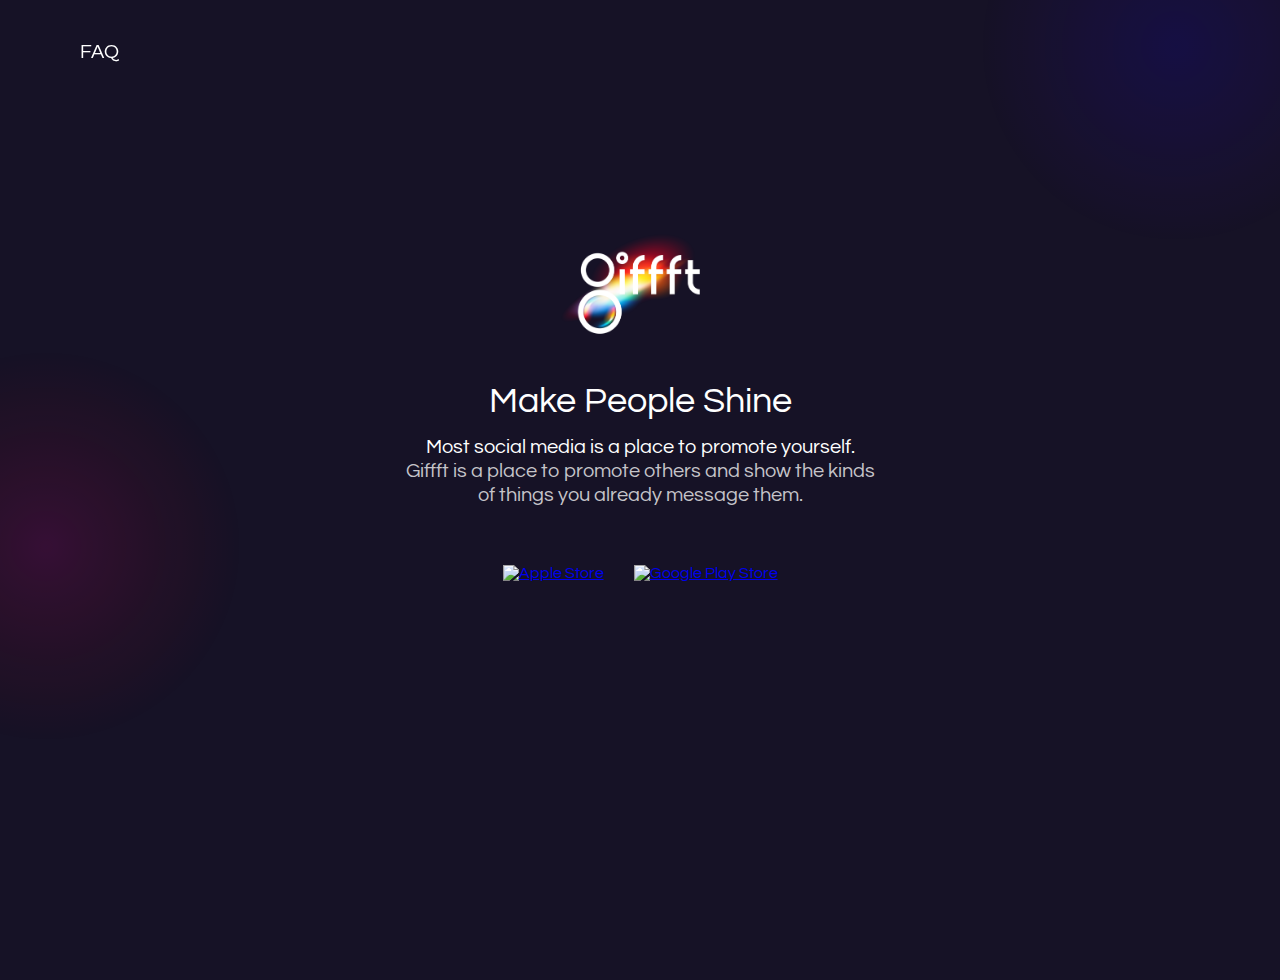
==== index.html @ f326a36e "first commit" ====
<!DOCTYPE html>
<html lang="en">

<head>
    <meta charset="UTF-8">
    <meta name="viewport" content="width=device-width, initial-scale=1.0">
    <title>Make People Shine</title>
    <link rel="stylesheet" href="style.css">
    <link href="https://fonts.googleapis.com/css2?family=Questrial&display=swap" rel="stylesheet">
</head>

<body>

    <div>
        <div class="faq-link">
            <a href="faqs.html">FAQ</a>
        </div>
        <div class="container" id="hover-area">
            <div class="logo">
                <img src="/logo.png" alt="FAQ Illustration">
            </div>
            <h2>Make People Shine</h2>
            <div class="description">
                <p>Most social media is a place to promote yourself.</p>
                <p class="secondary">Giffft is a place to promote others and show the kinds</p>
                <p class="secondary">of things you already message them.</p>
            </div>

            <div class="store-buttons">
                <a class="apple" href="https://apps.apple.com/in/app/giffft-make-people-shine/id6445975882">
                    <img src="https://framerusercontent.com/images/13icDZKUXAe1zTsJyBXGAKTzMj4.png" alt="Apple Store">
                </a>
                <a class="android" href="https://play.google.com/store/apps/details?id=com.giffft.android&hl=en&gl=us">
                    <img src="https://framerusercontent.com/images/GoLACiYZ2X74TguXgtabA8DJqqQ.png"
                        alt="Google Play Store">
                </a>
            </div>

            <div class="background-circle circle-left"></div>
            <div class="background-circle circle-right"></div>

            <div class="dynamic-circle" id="dynamicCircle"></div>
        </div>
    </div>

    <script src="index.js"></script>
</body>

</html>
---- style.css ----
body {
    margin: 0;
    padding: 40px 80px;
    height: 100vh;
    background-color: #161226;
    color: white;
    font-family: "Questrial", sans-serif;
    overflow: hidden;
}

.container {
    display: flex;
    margin-top: -100px;
    flex-direction: column;
    justify-content: center;
    align-items: center;
    min-height: 100vh;
    padding: 40px;
    box-sizing: border-box;
    position: relative;
    margin-bottom: 200px;
}

.faq-link {

    width: 100%;
    display: block;
    text-align: left;
    z-index: 999;
    position: relative;
}

.faq-link a {
    cursor: pointer;
    color: white;
    text-decoration: none;
    font-size: 20px;
    font-weight: 300;
    line-height: 24px;
}

.logo img {
    transform: scale(1.5);
    margin-bottom: 20px;
    width: 120px;
    height: 80px;
    object-fit: cover;
}

h2 {
    font-size: 36px;
    font-weight: 300;
    line-height: 44px;
    margin-bottom: 10px;
    text-align: center;
}

.description {
    display: flex;
    justify-content: center;
    align-items: center;
    flex-direction: column;
    font-family: "Questrial", sans-serif;
    font-size: 17px;
    text-align: center;
    color: rgb(255, 255, 255);
    margin-bottom: 40px;
}


.description p {
    font-family: "Questrial", sans-serif;
    font-size: 20px;
    margin: 0;
    margin-top: 4px;
}

.description .secondary {
    color: #c5c4c9;
}

.description p.secondary {
    color: #c5c4c9;
}

.store-buttons {
    display: flex;
    gap: 30px;
    margin-top: 20px;
}

.store-buttons img {
    width: 218px;
    height: 54px;
    object-fit: contain;
    cursor: pointer;
}

.background-circle {
    position: fixed;
    width: 400px;
    height: 400px;
    background-size: 100% 100%;
}

.circle-left {
    bottom: 150px;
    left: -150px;
}

.circle-right {
    top: -150px;
    right: -100px;
}

.background-circle {
    position: fixed;
    width: 400px;
    height: 400px;
    background-size: 100% 100%;
}

.circle-left {
    bottom: 150px;
    left: -150px;
    background-image: url('data:image/svg+xml;utf8,%3Csvg%20xmlns%3D%22http%3A%2F%2Fwww.w3.org%2F2000%2Fsvg%22%20xmlns%3Axlink%3D%22http%3A%2F%2Fwww.w3.org%2F1999%2Fxlink%22%20viewBox%3D%220%200%20410%20410%22%3E%3Cg%3E%3Cdefs%3E%3CradialGradient%20id%3D%22idss11196725724_1g-2069340292%22%20cy%3D%220.5%22%20cx%3D%220.5%22%20r%3D%220.5%22%20gradientTransform%3D%22translate(0.5%2C%200.5)%20scale(1%201)%20translate(-0.5%2C%20-0.5)%22%3E%3Cstop%20offset%3D%220%22%20stop-color%3D%22rgba(255%2C%200%2C%20153%2C%200.37)%22%20stop-opacity%3D%220.37%22%3E%3C%2Fstop%3E%3Cstop%20offset%3D%221%22%20stop-color%3D%22rgba(255%2C%200%2C%200%2C%200)%22%20stop-opacity%3D%220%22%3E%3C%2Fstop%3E%3C%2FradialGradient%3E%3C%2Fdefs%3E%3Cpath%20d%3D%22M%20201%200%20C%20312.009%200%20402%2089.991%20402%20201%20C%20402%20312.009%20312.009%20402%20201%20402%20C%2089.991%20402%200%20312.009%200%20201%20C%200%2089.991%2089.991%200%20201%200%20Z%22%20fill%3D%22url(%23idss11196725724_1g-2069340292)%22%3E%3C%2Fpath%3E%3C%2Fg%3E%3C%2Fsvg%3E');
}

.circle-right {
    top: -150px;
    right: -100px;
    background-image: url('data:image/svg+xml;utf8,%3Csvg%20xmlns%3D%22http%3A%2F%2Fwww.w3.org%2F2000%2Fsvg%22%20xmlns%3Axlink%3D%22http%3A%2F%2Fwww.w3.org%2F1999%2Fxlink%22%20viewBox%3D%220%200%20410%20410%22%3E%3Cg%3E%3Cdefs%3E%3CradialGradient%20id%3D%22idss11711836158_1g-739207416%22%20cy%3D%220.5%22%20cx%3D%220.5%22%20r%3D%220.5%22%20gradientTransform%3D%22translate(0.5%2C%200.5)%20scale(1%201)%20translate(-0.5%2C%20-0.5)%22%3E%3Cstop%20offset%3D%220%22%20stop-color%3D%22rgba(17%2C%200%2C%20255%2C%200.37)%22%20stop-opacity%3D%220.37%22%3E%3C%2Fstop%3E%3Cstop%20offset%3D%221%22%20stop-color%3D%22rgba(72%2C%200%2C%20255%2C%200)%22%20stop-opacity%3D%220%22%3E%3C%2Fstop%3E%3C%2FradialGradient%3E%3C%2Fdefs%3E%3Cpath%20d%3D%22M%20201%200%20C%20312.009%200%20402%2089.991%20402%20201%20C%20402%20312.009%20312.009%20402%20201%20402%20C%2089.991%20402%200%20312.009%200%20201%20C%200%2089.991%2089.991%200%20201%200%20Z%22%20fill%3D%22url(%23idss11711836158_1g-739207416)%22%3E%3C%2Fpath%3E%3C%2Fg%3E%3C%2Fsvg%3E');
}

#dynamicCircle {
    position: fixed;
    top: 0;
    left: 0;
    width: 300px;
    height: 300px;
    background-image: url('data:image/svg+xml;utf8,%3Csvg%20xmlns%3D%22http%3A%2F%2Fwww.w3.org%2F2000%2Fsvg%22%20xmlns%3Axlink%3D%22http%3A%2F%2Fwww.w3.org%2F1999%2Fxlink%22%20viewBox%3D%220%200%20320%20320%22%3E%3Cg%3E%3Cdefs%3E%3CradialGradient%20id%3D%22idss9440166731_1g1763961616%22%20cy%3D%220.5%22%20cx%3D%220.5%22%20r%3D%220.5%22%20gradientTransform%3D%22translate(0.5%2C%200.5)%20scale(1%201)%20translate(-0.5%2C%20-0.5)%22%3E%3Cstop%20offset%3D%220%22%20stop-color%3D%22rgba(140%2C%200%2C%20255%2C%200.25)%22%20stop-opacity%3D%220.25%22%3E%3C%2Fstop%3E%3Cstop%20offset%3D%221%22%20stop-color%3D%22rgba(140%2C%200%2C%20255%2C%200)%22%20stop-opacity%3D%220%22%3E%3C%2Fstop%3E%3C%2FradialGradient%3E%3C%2Fdefs%3E%3Cpath%20d%3D%22M%20160%200%20C%20248.366%200%20320%2071.634%20320%20160%20C%20320%20248.366%20248.366%20320%20160%20320%20C%2071.634%20320%200%20248.366%200%20160%20C%200%2071.634%2071.634%200%20160%200%20Z%22%20fill%3D%22url(%23idss9440166731_1g1763961616)%22%3E%3C%2Fpath%3E%3C%2Fg%3E%3C%2Fsvg%3E');
    background-size: 100% 100%;
    pointer-events: none;
    z-index: 999;
    transform: translate(-50%, -50%);
    opacity: 0;
    transition: opacity 0.3s;
}

@media (max-width: 768px) {
    body {
        padding: 30px 40px;
    }

    .faq-link {
        text-align: right;
    }

    .container h2 {
        font-size: 24px;
    }

    .description p {
        font-size: 16px;
    }

    .store-buttons {
        flex-direction: column;
        margin: 0;
    }

    .android {
        margin-top: -20px;
    }
}
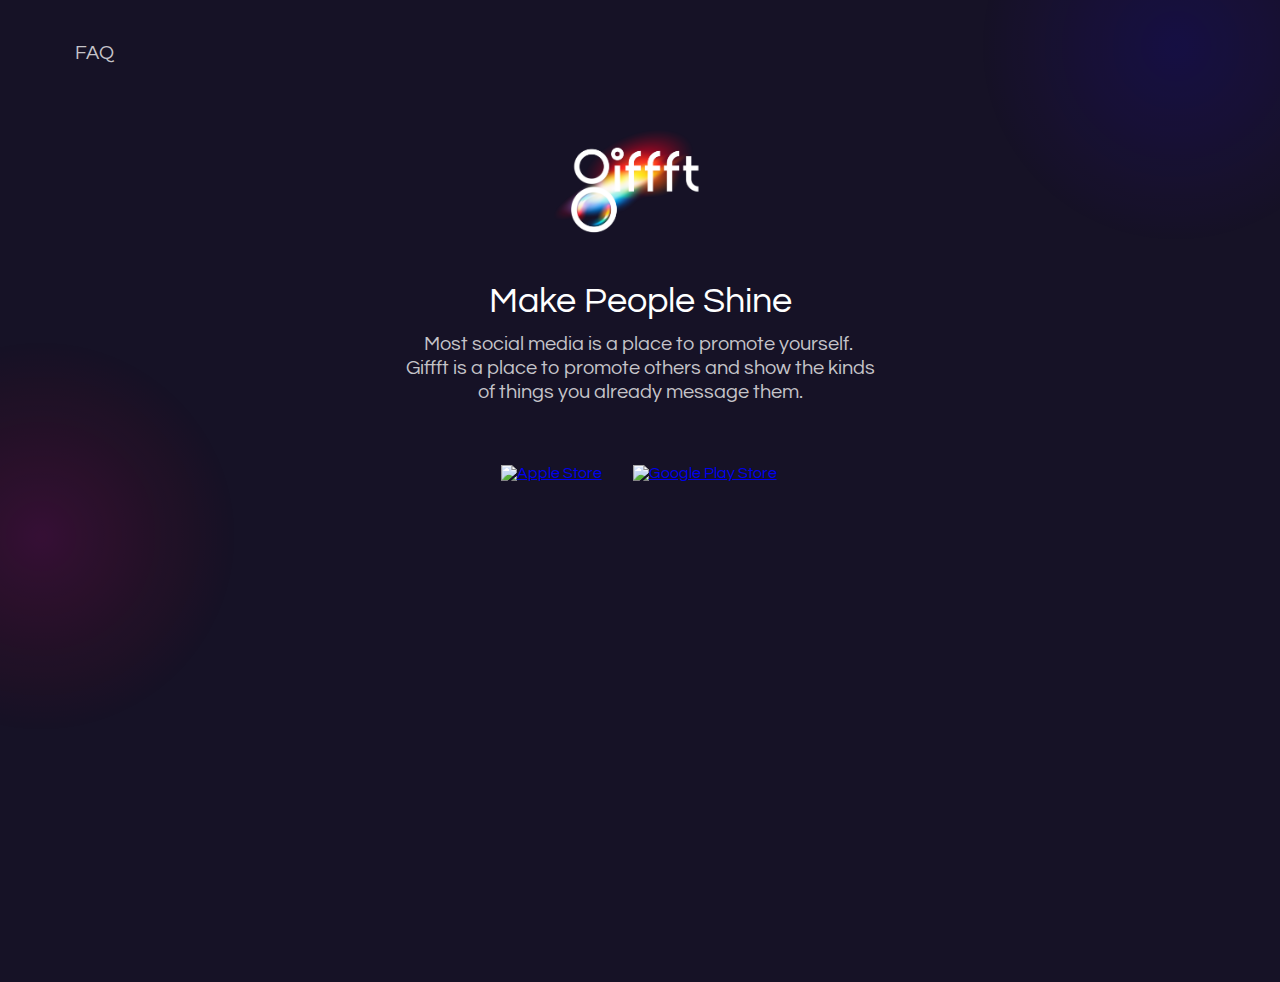
==== commit 7c428160: "fixed CSS issues" ====
--- a/index.html
+++ b/index.html
@@ -4,7 +4,8 @@
 <head>
     <meta charset="UTF-8">
     <meta name="viewport" content="width=device-width, initial-scale=1.0">
-    <title>Make People Shine</title>
+    <meta name="description" content="Make People Shine">
+    <title>Giffft</title>
     <link rel="stylesheet" href="style.css">
     <link href="https://fonts.googleapis.com/css2?family=Questrial&display=swap" rel="stylesheet">
 </head>
@@ -21,9 +22,11 @@
             </div>
             <h2>Make People Shine</h2>
             <div class="description">
-                <p>Most social media is a place to promote yourself.</p>
-                <p class="secondary">Giffft is a place to promote others and show the kinds</p>
-                <p class="secondary">of things you already message them.</p>
+                <p class="first">Most social media is a place to promote yourself.</p>
+                <div class="second">
+                    <p class="secondary">Giffft is a place to promote others and show the kinds</p>
+                    <p class="secondary">of things you already message them.</p>
+                </div>
             </div>
 
             <div class="store-buttons">
--- a/style.css
+++ b/style.css
@@ -1,6 +1,6 @@
 body {
     margin: 0;
-    padding: 40px 80px;
+    padding: 41px 75px;
     height: 100vh;
     background-color: #161226;
     color: white;
@@ -10,48 +10,48 @@
 
 .container {
     display: flex;
-    margin-top: -100px;
     flex-direction: column;
     justify-content: center;
     align-items: center;
-    min-height: 100vh;
     padding: 40px;
-    box-sizing: border-box;
-    position: relative;
-    margin-bottom: 200px;
 }
 
 .faq-link {
-
     width: 100%;
     display: block;
     text-align: left;
     z-index: 999;
-    position: relative;
+    cursor: pointer;
 }
 
 .faq-link a {
-    cursor: pointer;
-    color: white;
+    color: #c5c4c9;
     text-decoration: none;
     font-size: 20px;
-    font-weight: 300;
     line-height: 24px;
 }
 
+.faq-link a:hover {
+    text-decoration: underline;
+}
+
 .logo img {
-    transform: scale(1.5);
-    margin-bottom: 20px;
-    width: 120px;
-    height: 80px;
+    width: 165px;
+    height: 130px;
+    margin-top: 14px;
+    margin-right: 8px;
+    border-radius: inherit;
     object-fit: cover;
+    object-position: center;
+    image-rendering: auto;
 }
 
 h2 {
     font-size: 36px;
     font-weight: 300;
     line-height: 44px;
-    margin-bottom: 10px;
+    margin-top: 27px;
+    margin-bottom: 5px;
     text-align: center;
 }
 
@@ -60,33 +60,31 @@
     justify-content: center;
     align-items: center;
     flex-direction: column;
-    font-family: "Questrial", sans-serif;
-    font-size: 17px;
+    font-size: 20px;
     text-align: center;
-    color: rgb(255, 255, 255);
-    margin-bottom: 40px;
+    color: #c5c4c9;
+    margin-bottom: 63px;
 }
 
-
-.description p {
-    font-family: "Questrial", sans-serif;
-    font-size: 20px;
-    margin: 0;
-    margin-top: 4px;
+.description .first {
+    margin-right: 4px;
+    margin-top: 6px;
 }
 
 .description .secondary {
-    color: #c5c4c9;
+    margin: 0;
+    margin-top: 4px;
+    line-height: 1;
 }
 
-.description p.secondary {
-    color: #c5c4c9;
+.second {
+    margin-top: -20px;
 }
 
 .store-buttons {
+    margin-right: 3px;
     display: flex;
-    gap: 30px;
-    margin-top: 20px;
+    gap: 31px;
 }
 
 .store-buttons img {
@@ -121,8 +119,8 @@
 }
 
 .circle-left {
-    bottom: 150px;
-    left: -150px;
+    bottom: 160px;
+    left: -155px;
     background-image: url('data:image/svg+xml;utf8,%3Csvg%20xmlns%3D%22http%3A%2F%2Fwww.w3.org%2F2000%2Fsvg%22%20xmlns%3Axlink%3D%22http%3A%2F%2Fwww.w3.org%2F1999%2Fxlink%22%20viewBox%3D%220%200%20410%20410%22%3E%3Cg%3E%3Cdefs%3E%3CradialGradient%20id%3D%22idss11196725724_1g-2069340292%22%20cy%3D%220.5%22%20cx%3D%220.5%22%20r%3D%220.5%22%20gradientTransform%3D%22translate(0.5%2C%200.5)%20scale(1%201)%20translate(-0.5%2C%20-0.5)%22%3E%3Cstop%20offset%3D%220%22%20stop-color%3D%22rgba(255%2C%200%2C%20153%2C%200.37)%22%20stop-opacity%3D%220.37%22%3E%3C%2Fstop%3E%3Cstop%20offset%3D%221%22%20stop-color%3D%22rgba(255%2C%200%2C%200%2C%200)%22%20stop-opacity%3D%220%22%3E%3C%2Fstop%3E%3C%2FradialGradient%3E%3C%2Fdefs%3E%3Cpath%20d%3D%22M%20201%200%20C%20312.009%200%20402%2089.991%20402%20201%20C%20402%20312.009%20312.009%20402%20201%20402%20C%2089.991%20402%200%20312.009%200%20201%20C%200%2089.991%2089.991%200%20201%200%20Z%22%20fill%3D%22url(%23idss11196725724_1g-2069340292)%22%3E%3C%2Fpath%3E%3C%2Fg%3E%3C%2Fsvg%3E');
 }
 
@@ -149,7 +147,11 @@
 
 @media (max-width: 768px) {
     body {
-        padding: 30px 40px;
+        padding: 40px 30px;
+    }
+
+    .container {
+        padding: 40px 30px;
     }
 
     .faq-link {
@@ -157,11 +159,11 @@
     }
 
     .container h2 {
-        font-size: 24px;
+        font-size: 30px;
     }
 
-    .description p {
-        font-size: 16px;
+    .description {
+        font-size: 18px;
     }
 
     .store-buttons {
@@ -169,6 +171,16 @@
         margin: 0;
     }
 
+    .circle-left {
+        bottom: -130px;
+        left: -190px;
+    }
+
+    .circle-right {
+        top: -170px;
+        right: -150px;
+    }
+
     .android {
         margin-top: -20px;
     }
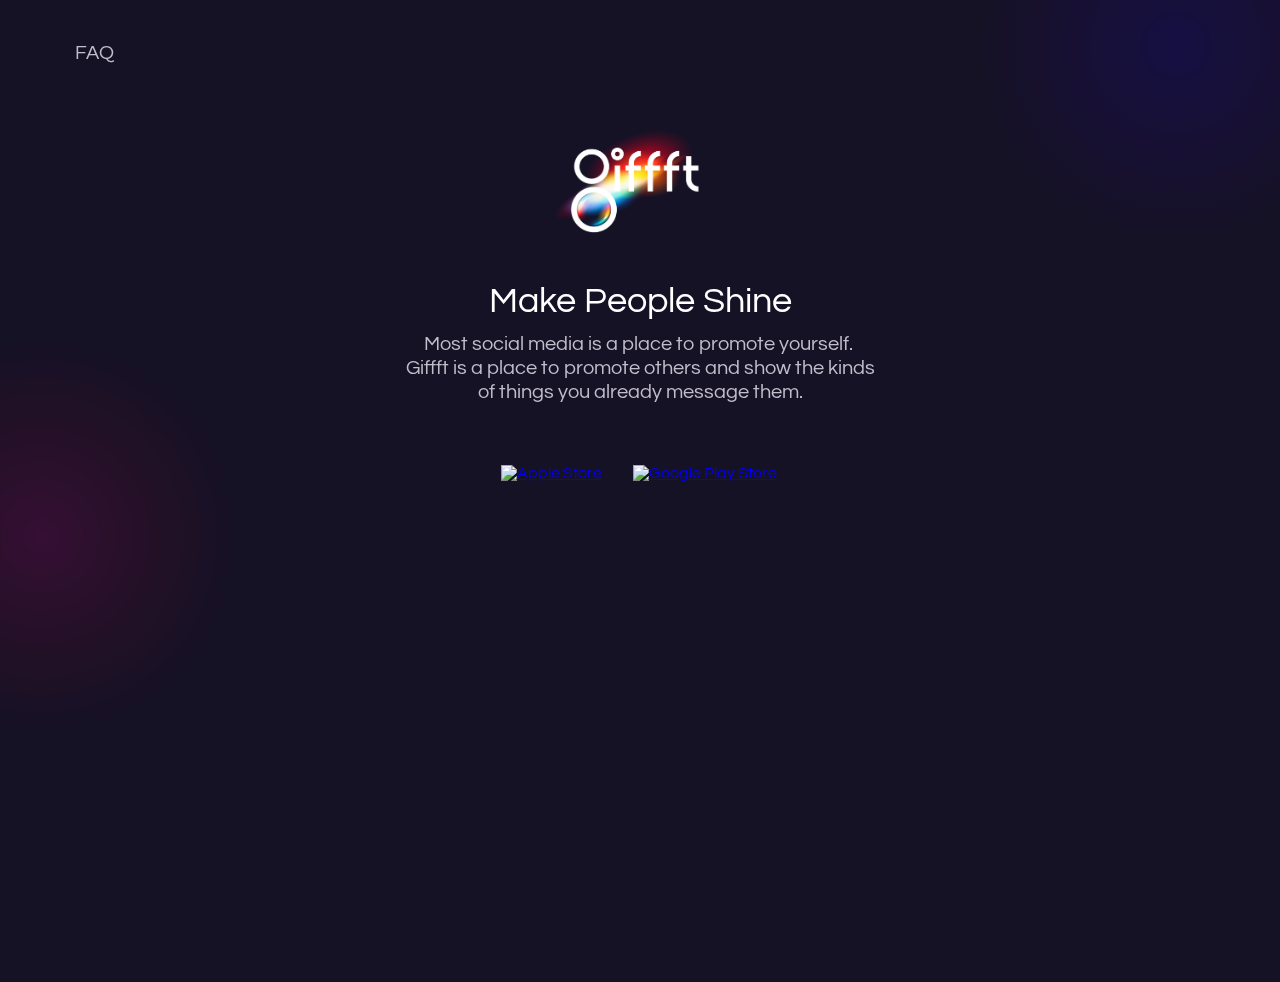
==== commit de6aa6e2: "Design Fixed" ====
--- a/index.html
+++ b/index.html
@@ -12,7 +12,7 @@
 
 <body>
 
-    <div>
+    <div class="homepage">
         <div class="faq-link">
             <a href="faqs.html">FAQ</a>
         </div>
--- a/style.css
+++ b/style.css
@@ -1,14 +1,25 @@
 body {
     margin: 0;
     padding: 41px 75px;
-    height: 100vh;
     background-color: #161226;
     color: white;
     font-family: "Questrial", sans-serif;
+}
+
+.homepage {
+    height: 100vh;
     overflow: hidden;
 }
 
 .container {
+    display: flex;
+    flex-direction: column;
+    justify-content: center;
+    align-items: center;
+    padding: 40px;
+}
+
+.faq-container {
     display: flex;
     flex-direction: column;
     justify-content: center;
@@ -25,7 +36,7 @@
 }
 
 .faq-link a {
-    color: #c5c4c9;
+    color: #c2bdcb;
     text-decoration: none;
     font-size: 20px;
     line-height: 24px;
@@ -62,7 +73,7 @@
     flex-direction: column;
     font-size: 20px;
     text-align: center;
-    color: #c5c4c9;
+    color: #c2bdcb;
     margin-bottom: 63px;
 }
 
@@ -104,11 +115,13 @@
 .circle-left {
     bottom: 150px;
     left: -150px;
+    z-index: -9999999;
 }
 
 .circle-right {
     top: -150px;
     right: -100px;
+    z-index: -9999999;
 }
 
 .background-circle {
@@ -128,6 +141,126 @@
     top: -150px;
     right: -100px;
     background-image: url('data:image/svg+xml;utf8,%3Csvg%20xmlns%3D%22http%3A%2F%2Fwww.w3.org%2F2000%2Fsvg%22%20xmlns%3Axlink%3D%22http%3A%2F%2Fwww.w3.org%2F1999%2Fxlink%22%20viewBox%3D%220%200%20410%20410%22%3E%3Cg%3E%3Cdefs%3E%3CradialGradient%20id%3D%22idss11711836158_1g-739207416%22%20cy%3D%220.5%22%20cx%3D%220.5%22%20r%3D%220.5%22%20gradientTransform%3D%22translate(0.5%2C%200.5)%20scale(1%201)%20translate(-0.5%2C%20-0.5)%22%3E%3Cstop%20offset%3D%220%22%20stop-color%3D%22rgba(17%2C%200%2C%20255%2C%200.37)%22%20stop-opacity%3D%220.37%22%3E%3C%2Fstop%3E%3Cstop%20offset%3D%221%22%20stop-color%3D%22rgba(72%2C%200%2C%20255%2C%200)%22%20stop-opacity%3D%220%22%3E%3C%2Fstop%3E%3C%2FradialGradient%3E%3C%2Fdefs%3E%3Cpath%20d%3D%22M%20201%200%20C%20312.009%200%20402%2089.991%20402%20201%20C%20402%20312.009%20312.009%20402%20201%20402%20C%2089.991%20402%200%20312.009%200%20201%20C%200%2089.991%2089.991%200%20201%200%20Z%22%20fill%3D%22url(%23idss11711836158_1g-739207416)%22%3E%3C%2Fpath%3E%3C%2Fg%3E%3C%2Fsvg%3E');
+}
+
+
+.heading {
+    height: 80px;
+    margin-bottom: 58px;
+}
+
+.heading h1 {
+    margin-top: 22px;
+    font-size: 50px;
+    font-weight: 400;
+    letter-spacing: -2.6px;
+}
+
+.accordion {
+    width: 100%;
+    max-width: 1000px;
+}
+
+.ques {
+    font-weight: 600;
+}
+
+.accordion-item:first-child {
+    border-top-left-radius: 20px;
+    border-top-right-radius: 20px;
+}
+
+.accordion-item:last-child {
+    border-bottom-left-radius: 20px;
+    border-bottom-right-radius: 20px;
+}
+
+.accordion-item {
+    background-color: #1d1830;
+    overflow: hidden;
+    transition: max-height 0.5s ease, padding 0.5s ease;
+}
+
+.main {
+    width: 100%;
+    display: flex;
+    align-items: center;
+    justify-content: center;
+}
+
+.accordion-header {
+    display: flex;
+    justify-content: space-between;
+    align-items: center;
+    padding: 20px;
+    cursor: pointer;
+}
+
+.accordion-header span {
+    font-size: 16px;
+    font-weight: 600;
+}
+
+.icon {
+    width: 16px;
+    height: 16px;
+    position: relative;
+    display: flex;
+    justify-content: center;
+    align-items: center;
+}
+
+.icon::before,
+.icon::after {
+    content: '';
+    position: absolute;
+    width: 100%;
+    height: 2px;
+    background-color: #615e6f;
+    transition: transform 0.3s ease;
+}
+
+.icon::before {
+    transform: rotate(0deg);
+}
+
+.icon::after {
+    transform: rotate(90deg);
+}
+
+.accordion-body {
+    max-height: 0;
+    padding: 0 20px;
+    margin-bottom: -10px;
+    overflow: hidden;
+    transition: max-height 0.5s ease, padding 0.5s ease;
+    font-family: "Inter", sans-serif;
+    font-weight: 600;
+    letter-spacing: 0px;
+    line-height: 1.5em;
+    text-align: left;
+    color: #ffffff80;
+    margin-bottom: 10px;
+}
+
+.accordion-body p {
+    font-size: 16px;
+    font-weight: 600;
+    color: #8e8c98;
+    margin-top: -15px;
+    text-align: left;
+}
+
+.accordion-item.active .accordion-body {
+    max-height: 500px;
+}
+
+.accordion-item.active .icon::before {
+    transform: rotate(45deg);
+}
+
+.accordion-item.active .icon::after {
+    transform: rotate(135deg);
 }
 
 #dynamicCircle {
@@ -146,8 +279,42 @@
 }
 
 @media (max-width: 768px) {
+    .faq-container {
+        padding: 0;
+    }
+
+    h1 {
+        font-size: 36px;
+        margin-bottom: 30px;
+    }
+
+    .main {
+        margin-bottom: 30px;
+    }
+
+    .accordion-header span {
+        font-size: 14px;
+    }
+
+    .ques {
+        width: 90%;
+    }
+
+    .logo {
+        margin-bottom: -3px;
+    }
+
+    .icon {
+        width: 20px;
+        height: 20px;
+    }
+
+    .accordion-body p {
+        font-size: 14px;
+    }
+
     body {
-        padding: 40px 30px;
+        padding: 41px 29px;
     }
 
     .container {
@@ -163,12 +330,15 @@
     }
 
     .description {
+        line-height: 22px;
         font-size: 18px;
+        margin-bottom: 93px;
     }
 
     .store-buttons {
         flex-direction: column;
         margin: 0;
+        gap: 27px;
     }
 
     .circle-left {
@@ -184,4 +354,38 @@
     .android {
         margin-top: -20px;
     }
+
+    .secondary {
+        display: inline;
+        margin-top: 10px;
+    }
+}
+
+@media (max-width: 480px) {
+    .heading h1 {
+        font-size: 32px;
+        margin-bottom: 22px;
+    }
+
+    .accordion {
+        text-align: left;
+        line-height: 1.5;
+    }
+
+    .accordion-header {
+        padding: 24px;
+    }
+
+    .accordion-header span {
+        font-size: 16px;
+    }
+
+    .icon {
+        width: 14px;
+        height: 14px;
+    }
+
+    .accordion-body p {
+        font-size: 14px;
+    }
 }